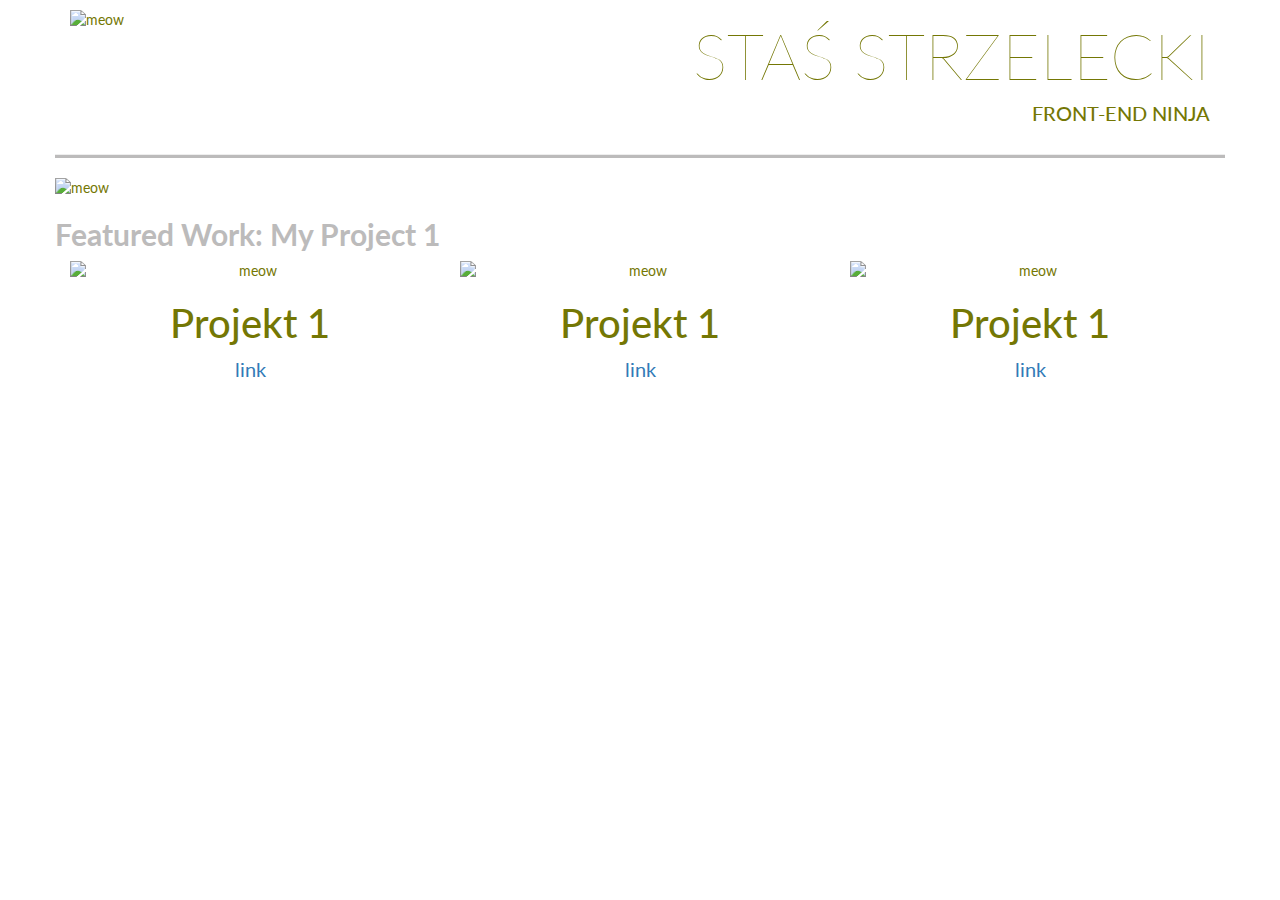
==== index.html @ 7382ddab "cor 1" ====
<!DOCTYPE html>
<html>
    <head>
        <title>Favourite app</title>
        <meta name="viewport" content="width=device-width, initial-scale=1">
        <meta charset="UTF-8">
        <link rel="stylesheet" type="text/css" href="css/bootstrap.css" />
        <link rel="stylesheet" type="text/css" href="css/style.css" />
        <link href='http://fonts.googleapis.com/css?family=Lato:100,400' rel='stylesheet' type='text/css'>
        <script type="text/javascript" src="js/jquery.js"></script>
        <script type="text/javascript" src="js/bootstrap.js"></script>
    </head>
    <body>
        <div class="container">
            <div class="row">
                <div class="col-md-2" style="margin-top: 10px">
                    <img class="img-responsive logo" src="http://placekitten.com/300/250" alt="meow"/>
                </div>
                <div class="col-md-10 text-right">
                    <h1 class="title text-thin">STAŚ STRZELECKI</h1>
                    <h4>FRONT-END NINJA</h4>
                </div>
            </div>
            <div class="row">
                <hr>
            </div>
            <div class="row">
                <img class="img-responsive" src="http://placekitten.com/1700/1000" alt="meow"/>
            </div>
            <div class="row">
                <h2 class="text-grey">
                    Featured Work: My Project 1
                </h2>
            </div>
            <div class="row">
                <div class="col-md-4 text-center proj1">
                    <img class="img-responsive center-block" src="http://placekitten.com/280/200" alt="meow" data-toggle="modal" data-target="#project1"/>
                    <h3>Projekt 1</h3>
                    <a href="google.com">
                        link
                    </a>
                </div>
                <div class="col-md-4 text-center proj2">
                    <img class="img-responsive center-block" src="http://placekitten.com/280/200" alt="meow" data-toggle="modal" data-target="#project2"/>
                    <h3>Projekt 1</h3>
                    <a href="google.com">
                        link
                    </a>
                </div>
                <div class="col-md-4 text-center proj3">
                    <img class="img-responsive center-block" src="http://placekitten.com/280/200" alt="meow" data-toggle="modal" data-target="#project3"/>
                    <h3>Projekt 1</h3>
                    <a href="http://www.google.com">
                        link
                    </a>
                </div>
            </div>
        </div>
        <!-- Modal 1-->
        <div class="modal fade" id="project1" tabindex="-1" role="dialog" aria-labelledby="myModalLabel" aria-hidden="true">
          <div class="modal-dialog">
            <div class="modal-content">
              <div class="modal-header">
                <h4 class="modal-title" id="myModalLabel">Favorite App Page</h4>
              </div>
              <div class="modal-body">
                <img class="img-responsive" src="http://placekitten.com/280/200">
                This was my first project in this class. I learned a lot about HTML and CSS.
              </div>
              <div class="modal-footer">
                <button type="button" class="btn btn-default" data-dismiss="modal">Close</button>
              </div>
            </div>
          </div>
        </div>
        <!-- Modal 2-->
        <div class="modal fade" id="project2" tabindex="-1" role="dialog" aria-labelledby="myModalLabel" aria-hidden="true">
          <div class="modal-dialog">
            <div class="modal-content">
              <div class="modal-header">
                <h4 class="modal-title" id="myModalLabel2">Favorite App Page</h4>
              </div>
              <div class="modal-body">
                <img class="img-responsive" src="http://placekitten.com/280/200">
                This was my first project in this class. I learned a lot about HTML and CSS.
              </div>
              <div class="modal-footer">
                <button type="button" class="btn btn-default" data-dismiss="modal">Close</button>
              </div>
            </div>
          </div>
        </div>
        <!-- Modal 3-->
        <div class="modal fade" id="project3" tabindex="-1" role="dialog" aria-labelledby="myModalLabel" aria-hidden="true">
          <div class="modal-dialog">
            <div class="modal-content">
              <div class="modal-header">
                <h4 class="modal-title" id="myModalLabel3">Favorite App Page</h4>
              </div>
              <div class="modal-body">
                <img class="img-responsive" src="http://placekitten.com/280/200">
                This was my first project in this class. I learned a lot about HTML and CSS.
              </div>
              <div class="modal-footer">
                <button type="button" class="btn btn-default" data-dismiss="modal">Close</button>
              </div>
            </div>
          </div>
        </div>
    </body>
</html>
---- css/style.css ----
@media screen and (max-width: 800px){
	.title{
		font-size: 40px;
	}
	.logo{
		display: none;
	}
}
/*@media screen and (max-width: 1000px) and (min-width: 700px){
	/*.proj1{
		width: 50%;
		/*margin: auto;
	}
	.proj2{
		width: 50%;
		/*margin: auto;
	}
	.proj3{
		width: 100%;
		max-width: 320px;
		margin: auto;
	}
	.proj1{
		width: 50%;
	}
	.proj2{
		width: 50%;
	}
	.proj3{
		width: 100%;
	}
	.rzad{
		display: flex;
		flex-wrap: wrap;
	}
}*/
body
{
	font-family: 'Lato', sans-serif;
	font-weight: 400;
	color: #747704;
}
h1
{
	font-size: 65px;
}
h3
{
	font-size: 40px;
}
h4
{
	font-size: 20px;
}
a
{
	font-size: 20px;
}
hr
{
	height: 3px;
	background-color: #BCBBBB
}
img, object, video
{
	max-width: 100%;
}
button, a
{
	min-width: 48px;
	min-height: 48px;
}
.text-thin
{
	font-weight: 100;
}
.text-grey
{
	color: #BCBBBB;
	font-weight: bold;
}
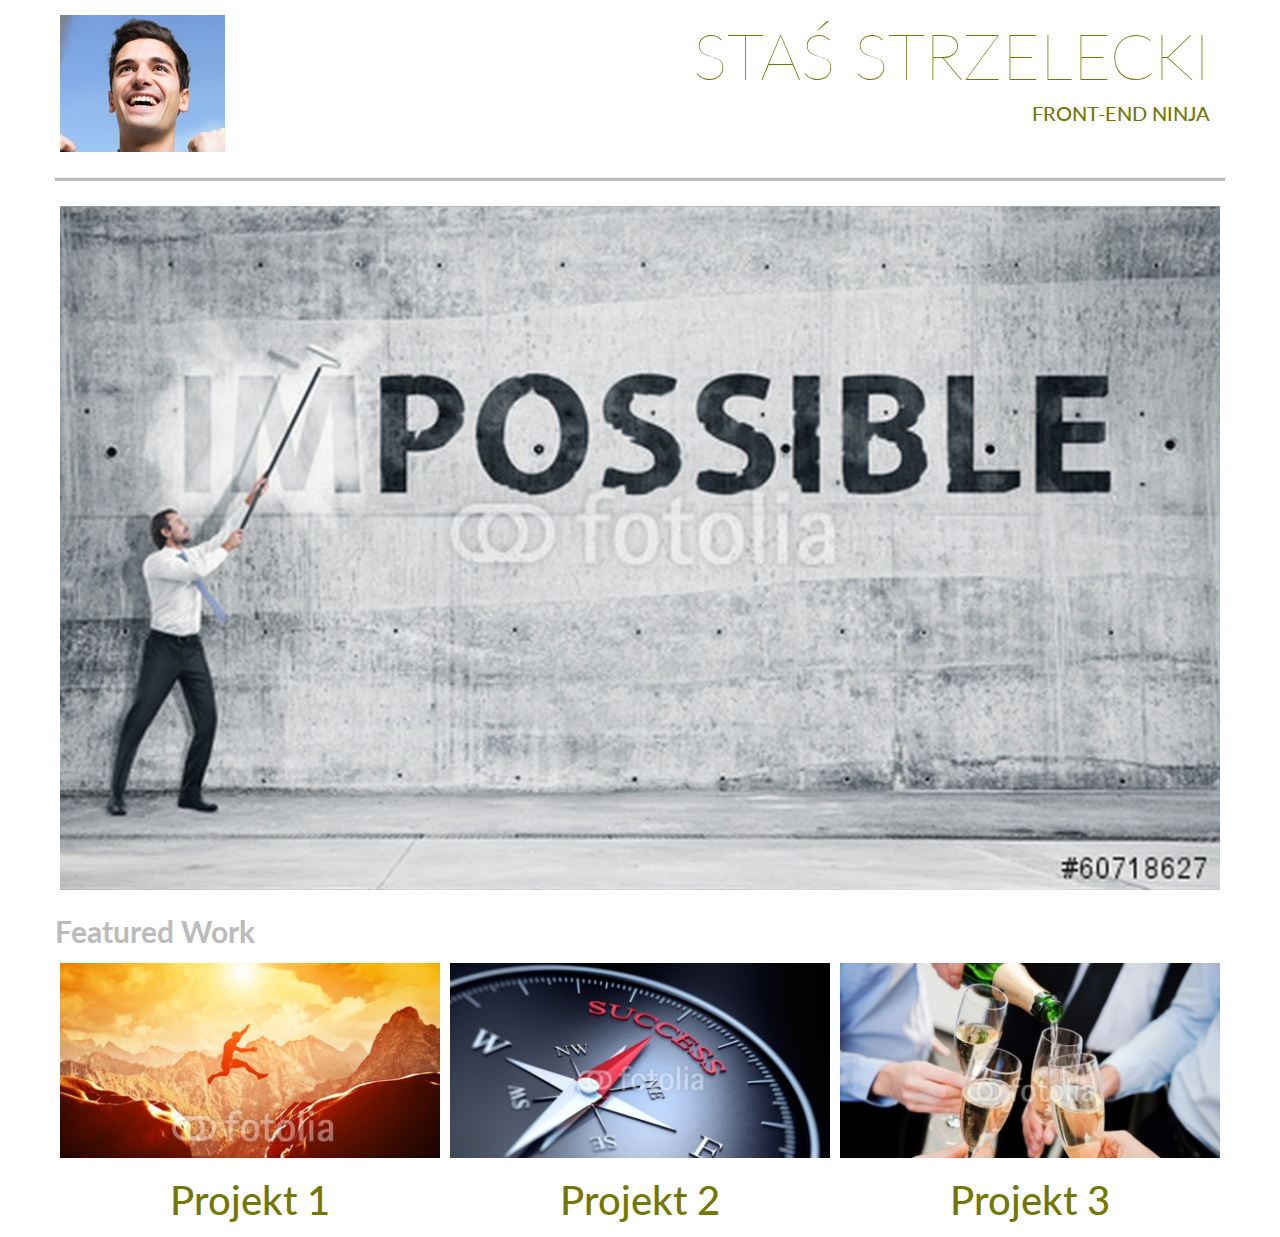
==== commit 58b1ee8b: "final cosmetics" ====
--- a/index.html
+++ b/index.html
@@ -13,8 +13,8 @@
     <body>
         <div class="container">
             <div class="row">
-                <div class="col-md-2" style="margin-top: 10px">
-                    <img class="img-responsive logo" src="http://placekitten.com/300/250" alt="meow"/>
+                <div class="col-md-2 logo" style="margin-top: 10px">
+                    <img class="img-responsive" src="images/ja_01.jpg" alt="me"/>
                 </div>
                 <div class="col-md-10 text-right">
                     <h1 class="title text-thin">STAŚ STRZELECKI</h1>
@@ -24,34 +24,31 @@
             <div class="row">
                 <hr>
             </div>
-            <div class="row">
-                <img class="img-responsive" src="http://placekitten.com/1700/1000" alt="meow"/>
+            <div class="row middle">
+                <img class="img-responsive" src="images\p0_01.jpg" alt="meow"/>
             </div>
             <div class="row">
                 <h2 class="text-grey">
-                    Featured Work: My Project 1
+                    Featured Work
                 </h2>
             </div>
             <div class="row">
                 <div class="col-md-4 text-center proj1">
-                    <img class="img-responsive center-block" src="http://placekitten.com/280/200" alt="meow" data-toggle="modal" data-target="#project1"/>
-                    <h3>Projekt 1</h3>
-                    <a href="google.com">
-                        link
+                    <img class="img-responsive center-block" src="images/p1_01.jpg" alt="meow" data-toggle="modal" data-target="#project1"/>
+                    <a href="http://www.aimaster.pl/portfolio-begginer/">
+                          <h3>Projekt 1</h3>
                     </a>
                 </div>
                 <div class="col-md-4 text-center proj2">
-                    <img class="img-responsive center-block" src="http://placekitten.com/280/200" alt="meow" data-toggle="modal" data-target="#project2"/>
-                    <h3>Projekt 1</h3>
-                    <a href="google.com">
-                        link
+                    <img class="img-responsive center-block" src="images/p2_01.jpg" alt="meow" data-toggle="modal" data-target="#project2"/>
+                    <a href="http://www.aimaster.pl/portfolio-bootstrap/">
+                        <h3>Projekt 2</h3>
                     </a>
                 </div>
                 <div class="col-md-4 text-center proj3">
-                    <img class="img-responsive center-block" src="http://placekitten.com/280/200" alt="meow" data-toggle="modal" data-target="#project3"/>
-                    <h3>Projekt 1</h3>
-                    <a href="http://www.google.com">
-                        link
+                    <img class="img-responsive center-block" src="images/p3_01.jpg" alt="meow" data-toggle="modal" data-target="#project3"/>
+                    <a href="http://www.aimaster.pl/responsive-design/index.html">
+                        <h3>Projekt 3</h3>
                     </a>
                 </div>
             </div>
--- a/css/style.css
+++ b/css/style.css
@@ -34,6 +34,14 @@
 		flex-wrap: wrap;
 	}
 }*/
+.proj1, .proj2, .proj3, .logo, .middle{
+	padding: 5px;
+}
+a
+{
+	font-variant: normal;
+	color: #747704;
+}
 body
 {
 	font-family: 'Lato', sans-serif;
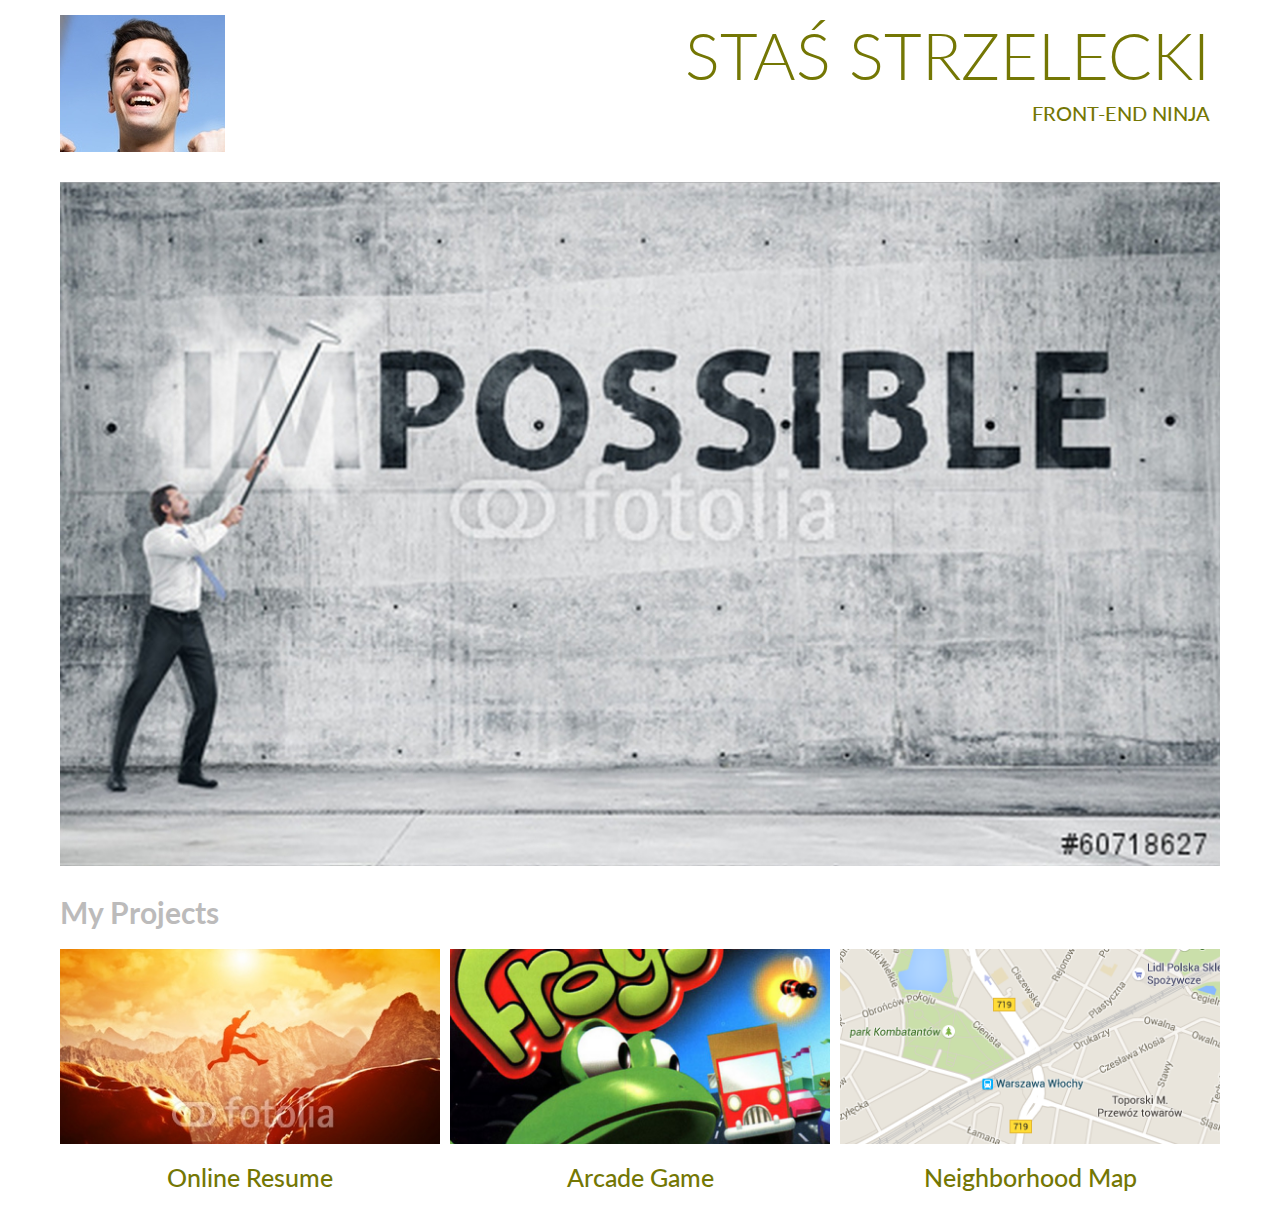
==== commit 697ab8b7: "Finish" ====
--- a/index.html
+++ b/index.html
@@ -6,7 +6,7 @@
         <meta charset="UTF-8">
         <link rel="stylesheet" type="text/css" href="css/bootstrap.css" />
         <link rel="stylesheet" type="text/css" href="css/style.css" />
-        <link href='http://fonts.googleapis.com/css?family=Lato:100,400' rel='stylesheet' type='text/css'>
+        <link href='http://fonts.googleapis.com/css?family=Lato:100,300' rel='stylesheet' type='text/css'>
         <script type="text/javascript" src="js/jquery.js"></script>
         <script type="text/javascript" src="js/bootstrap.js"></script>
     </head>
@@ -21,34 +21,34 @@
                     <h4>FRONT-END NINJA</h4>
                 </div>
             </div>
-            <div class="row">
+            <!-- <div class="row">
                 <hr>
-            </div>
+            </div> -->
             <div class="row middle">
-                <img class="img-responsive" src="images\p0_01.jpg" alt="meow"/>
+                <img class="img-responsive" src="images/p0_01.jpg" alt="meow"/>
             </div>
             <div class="row">
                 <h2 class="text-grey">
-                    Featured Work
+                    My Projects
                 </h2>
             </div>
             <div class="row">
                 <div class="col-md-4 text-center proj1">
                     <img class="img-responsive center-block" src="images/p1_01.jpg" alt="meow" data-toggle="modal" data-target="#project1"/>
-                    <a href="http://www.aimaster.pl/portfolio-begginer/">
-                          <h3>Projekt 1</h3>
+                    <a href="http://www.aimaster.pl/portfolio-bootstrap/">
+                          <h3>Online Resume</h3>
                     </a>
                 </div>
                 <div class="col-md-4 text-center proj2">
-                    <img class="img-responsive center-block" src="images/p2_01.jpg" alt="meow" data-toggle="modal" data-target="#project2"/>
+                    <img class="img-responsive center-block" src="images/frogg.png" alt="meow" data-toggle="modal" data-target="#project2"/>
                     <a href="http://www.aimaster.pl/portfolio-bootstrap/">
-                        <h3>Projekt 2</h3>
+                        <h3>Arcade Game</h3>
                     </a>
                 </div>
                 <div class="col-md-4 text-center proj3">
-                    <img class="img-responsive center-block" src="images/p3_01.jpg" alt="meow" data-toggle="modal" data-target="#project3"/>
-                    <a href="http://www.aimaster.pl/responsive-design/index.html">
-                        <h3>Projekt 3</h3>
+                    <img class="img-responsive center-block" src="images/map_01.png" alt="meow" data-toggle="modal" data-target="#project3"/>
+                    <a href="http://www.aimaster.pl/portfolio-bootstrap/">
+                        <h3>Neighborhood Map</h3>
                     </a>
                 </div>
             </div>
@@ -58,11 +58,17 @@
           <div class="modal-dialog">
             <div class="modal-content">
               <div class="modal-header">
-                <h4 class="modal-title" id="myModalLabel">Favorite App Page</h4>
+                <h4 class="modal-title" id="myModalLabel">Online Resume</h4>
               </div>
               <div class="modal-body">
-                <img class="img-responsive" src="http://placekitten.com/280/200">
-                This was my first project in this class. I learned a lot about HTML and CSS.
+                <img class="img-responsive" src="images/p1_01.jpg" alt="project 1">
+                <div class="tekst">
+                  Demonstrates mastery of the language's syntax through a series of challenges. </br>
+                  </br>
+                  Each multipart problem mimics a real-life challenge that front-end developers face. </br>
+                  </br>
+                  Presents clean code and knowledge of variables, objects, JSON, functions and control flow to successfully solve the challenges.
+                </div>
               </div>
               <div class="modal-footer">
                 <button type="button" class="btn btn-default" data-dismiss="modal">Close</button>
@@ -75,11 +81,15 @@
           <div class="modal-dialog">
             <div class="modal-content">
               <div class="modal-header">
-                <h4 class="modal-title" id="myModalLabel2">Favorite App Page</h4>
+                <h4 class="modal-title" id="myModalLabel2">Arcade Game</h4>
               </div>
               <div class="modal-body">
-                <img class="img-responsive" src="http://placekitten.com/280/200">
-                This was my first project in this class. I learned a lot about HTML and CSS.
+                <img class="img-responsive" src="images/frogg.png" alt="project 2">
+                <div class="tekst">
+                  Uses visual assets and a game loop engine.</br>
+                  </br>
+                  Using a number of entities to the game including the player characters and enemies to recreate the classic arcade game Frogger.
+                </div>
               </div>
               <div class="modal-footer">
                 <button type="button" class="btn btn-default" data-dismiss="modal">Close</button>
@@ -92,11 +102,17 @@
           <div class="modal-dialog">
             <div class="modal-content">
               <div class="modal-header">
-                <h4 class="modal-title" id="myModalLabel3">Favorite App Page</h4>
+                <h4 class="modal-title" id="myModalLabel3">Neighborhood Map</h4>
               </div>
               <div class="modal-body">
-                <img class="img-responsive" src="http://placekitten.com/280/200">
-                This was my first project in this class. I learned a lot about HTML and CSS.
+                <img class="img-responsive" src="images/map_01.png" alt="project 3">
+                <div class="tekst">
+                  Single-page application featuring a map of my neighborhood or a neighborhood one would like to visit.</br>
+                  </br>
+                  Additional functionality is: map markers to identify popular locations or places one’d like to visit, a search function to easily discover these locations, and a listview to support simple browsing of all locations. </br>
+                  </br>
+                  Also provide additional information about each of these locations (such as StreetView images, Wikipedia articles, Yelp reviews, etc).
+                </div>
               </div>
               <div class="modal-footer">
                 <button type="button" class="btn btn-default" data-dismiss="modal">Close</button>
--- a/css/style.css
+++ b/css/style.css
@@ -37,6 +37,14 @@
 .proj1, .proj2, .proj3, .logo, .middle{
 	padding: 5px;
 }
+.middle{
+	margin-top: 20px;
+}
+.tekst{
+	margin-top: 20px;
+	width: 390px;
+	text-align: justify;
+}
 a
 {
 	font-variant: normal;
@@ -54,7 +62,7 @@
 }
 h3
 {
-	font-size: 40px;
+	font-size: 25px;
 }
 h4
 {
@@ -80,10 +88,11 @@
 }
 .text-thin
 {
-	font-weight: 100;
+	font-weight: 300;
 }
 .text-grey
 {
 	color: #BCBBBB;
 	font-weight: bold;
+	padding: 5px;
 }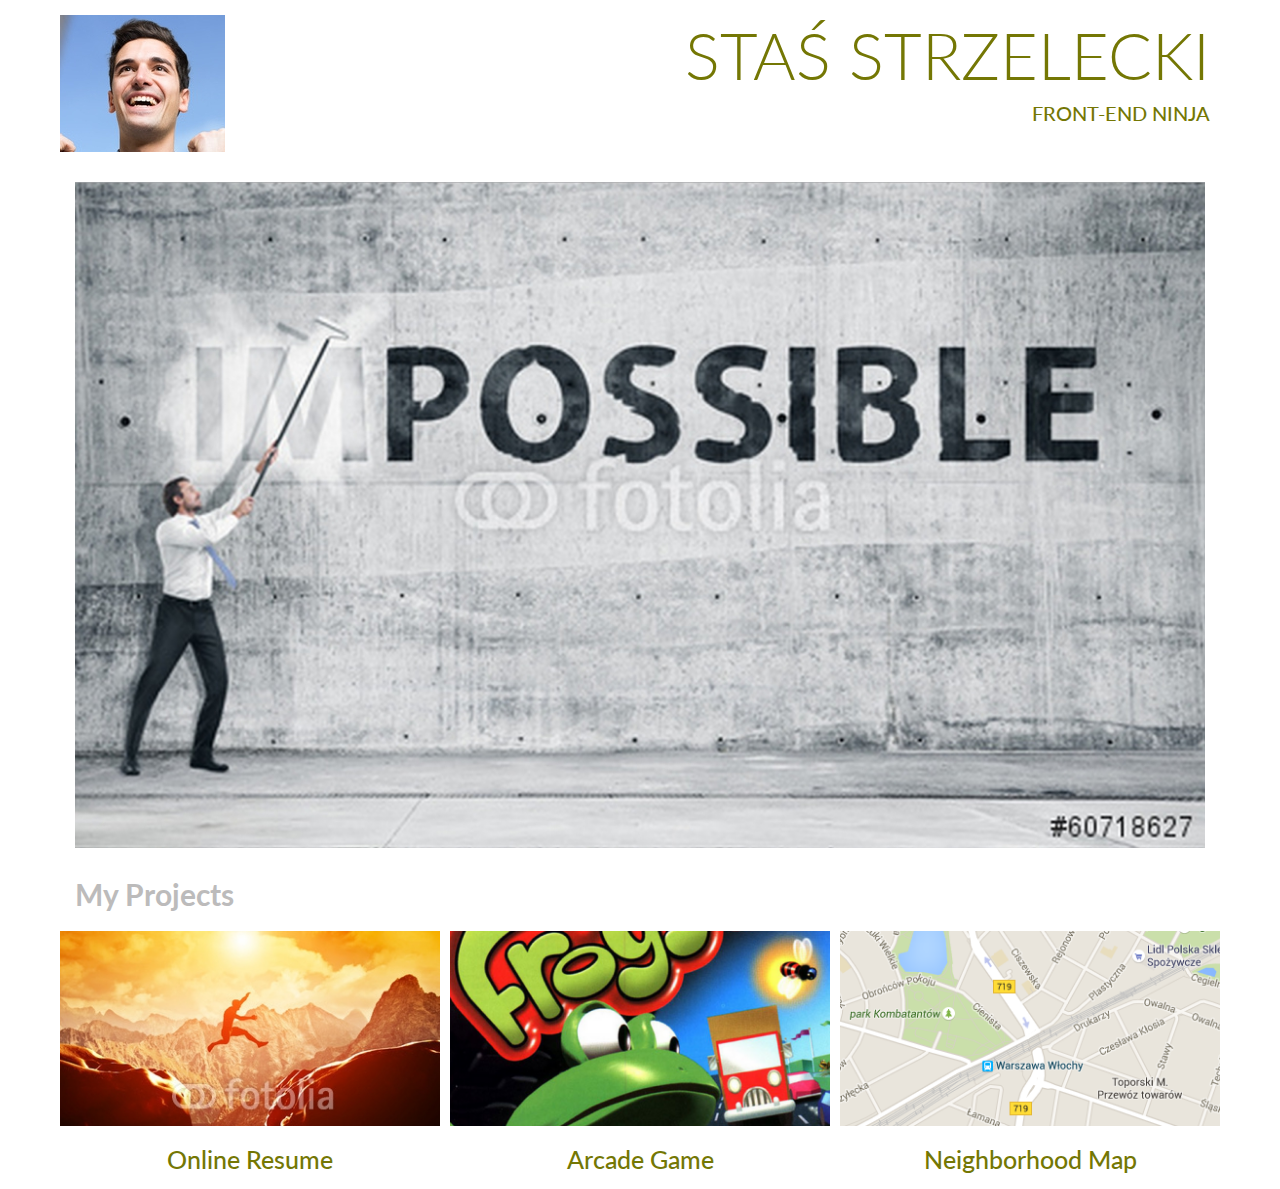
==== commit 80f979c2: "small change" ====
--- a/index.html
+++ b/index.html
@@ -1,19 +1,19 @@
 <!DOCTYPE html>
 <html>
     <head>
-        <title>Favourite app</title>
+        <title>Portfolio</title>
         <meta name="viewport" content="width=device-width, initial-scale=1">
         <meta charset="UTF-8">
-        <link rel="stylesheet" type="text/css" href="css/bootstrap.css" />
-        <link rel="stylesheet" type="text/css" href="css/style.css" />
-        <link href='http://fonts.googleapis.com/css?family=Lato:100,300' rel='stylesheet' type='text/css'>
-        <script type="text/javascript" src="js/jquery.js"></script>
-        <script type="text/javascript" src="js/bootstrap.js"></script>
+        <link rel="stylesheet" href="css/bootstrap.css" />
+        <link rel="stylesheet" href="css/style.css" />
+        <link href="http://fonts.googleapis.com/css?family=Lato:100,300" rel="stylesheet" type="text/css">
+        <script src="js/jquery.js"></script>
+        <script src="js/bootstrap.js"></script>
     </head>
     <body>
         <div class="container">
             <div class="row">
-                <div class="col-md-2 logo" style="margin-top: 10px">
+                <div class="col-md-2 logo">
                     <img class="img-responsive" src="images/ja_01.jpg" alt="me"/>
                 </div>
                 <div class="col-md-10 text-right">
@@ -21,16 +21,15 @@
                     <h4>FRONT-END NINJA</h4>
                 </div>
             </div>
-            <!-- <div class="row">
-                <hr>
-            </div> -->
             <div class="row middle">
-                <img class="img-responsive" src="images/p0_01.jpg" alt="meow"/>
+                <div class="col-md-12"><img class="img-responsive" src="images/p0_01.jpg" alt="meow"/></div>
             </div>
             <div class="row">
-                <h2 class="text-grey">
+                <div class="col-md-12">
+                  <h2 class="text-grey">
                     My Projects
-                </h2>
+                  </h2>
+                </div>
             </div>
             <div class="row">
                 <div class="col-md-4 text-center proj1">
@@ -63,10 +62,10 @@
               <div class="modal-body">
                 <img class="img-responsive" src="images/p1_01.jpg" alt="project 1">
                 <div class="tekst">
-                  Demonstrates mastery of the language's syntax through a series of challenges. </br>
-                  </br>
-                  Each multipart problem mimics a real-life challenge that front-end developers face. </br>
-                  </br>
+                  Demonstrates mastery of the language's syntax through a series of challenges. <br>
+                  <br>
+                  Each multipart problem mimics a real-life challenge that front-end developers face. <br>
+                  <br>
                   Presents clean code and knowledge of variables, objects, JSON, functions and control flow to successfully solve the challenges.
                 </div>
               </div>
@@ -86,8 +85,8 @@
               <div class="modal-body">
                 <img class="img-responsive" src="images/frogg.png" alt="project 2">
                 <div class="tekst">
-                  Uses visual assets and a game loop engine.</br>
-                  </br>
+                  Uses visual assets and a game loop engine.<br>
+                  <br>
                   Using a number of entities to the game including the player characters and enemies to recreate the classic arcade game Frogger.
                 </div>
               </div>
@@ -107,10 +106,10 @@
               <div class="modal-body">
                 <img class="img-responsive" src="images/map_01.png" alt="project 3">
                 <div class="tekst">
-                  Single-page application featuring a map of my neighborhood or a neighborhood one would like to visit.</br>
-                  </br>
-                  Additional functionality is: map markers to identify popular locations or places one’d like to visit, a search function to easily discover these locations, and a listview to support simple browsing of all locations. </br>
-                  </br>
+                  Single-page application featuring a map of my neighborhood or a neighborhood one would like to visit.<br>
+                  <br>
+                  Additional functionality is: map markers to identify popular locations or places one’d like to visit, a search function to easily discover these locations, and a listview to support simple browsing of all locations. <br>
+                  <br>
                   Also provide additional information about each of these locations (such as StreetView images, Wikipedia articles, Yelp reviews, etc).
                 </div>
               </div>
--- a/css/style.css
+++ b/css/style.css
@@ -1,98 +1,76 @@
-@media screen and (max-width: 800px){
-	.title{
+@media screen and (max-width: 800px) {
+	.title {
 		font-size: 40px;
 	}
-	.logo{
+	.logo {
 		display: none;
 	}
 }
-/*@media screen and (max-width: 1000px) and (min-width: 700px){
-	/*.proj1{
-		width: 50%;
-		/*margin: auto;
-	}
-	.proj2{
-		width: 50%;
-		/*margin: auto;
-	}
-	.proj3{
-		width: 100%;
-		max-width: 320px;
-		margin: auto;
-	}
-	.proj1{
-		width: 50%;
-	}
-	.proj2{
-		width: 50%;
-	}
-	.proj3{
-		width: 100%;
-	}
-	.rzad{
-		display: flex;
-		flex-wrap: wrap;
-	}
-}*/
-.proj1, .proj2, .proj3, .logo, .middle{
+
+.proj1, .proj2, .proj3, .logo, .middle {
 	padding: 5px;
 }
-.middle{
+
+.middle {
 	margin-top: 20px;
 }
-.tekst{
+
+.tekst {
 	margin-top: 20px;
 	width: 390px;
 	text-align: justify;
 }
-a
-{
+
+a {
 	font-variant: normal;
 	color: #747704;
 }
-body
-{
+
+body {
 	font-family: 'Lato', sans-serif;
 	font-weight: 400;
 	color: #747704;
 }
-h1
-{
+
+h1 {
 	font-size: 65px;
 }
-h3
-{
+
+h3 {
 	font-size: 25px;
 }
-h4
-{
+
+h4 {
 	font-size: 20px;
 }
-a
-{
+
+a {
 	font-size: 20px;
 }
-hr
-{
+
+hr {
 	height: 3px;
-	background-color: #BCBBBB
+	background-color: #bcbbbb;
 }
-img, object, video
-{
+
+img, object, video {
 	max-width: 100%;
 }
-button, a
-{
+
+button, a {
 	min-width: 48px;
 	min-height: 48px;
 }
-.text-thin
-{
+
+.text-thin {
 	font-weight: 300;
 }
-.text-grey
-{
-	color: #BCBBBB;
+
+.text-grey {
+	color: #bcbbbb;
 	font-weight: bold;
 	padding: 5px;
+}
+.logo {
+	margin-top: 10px;
 }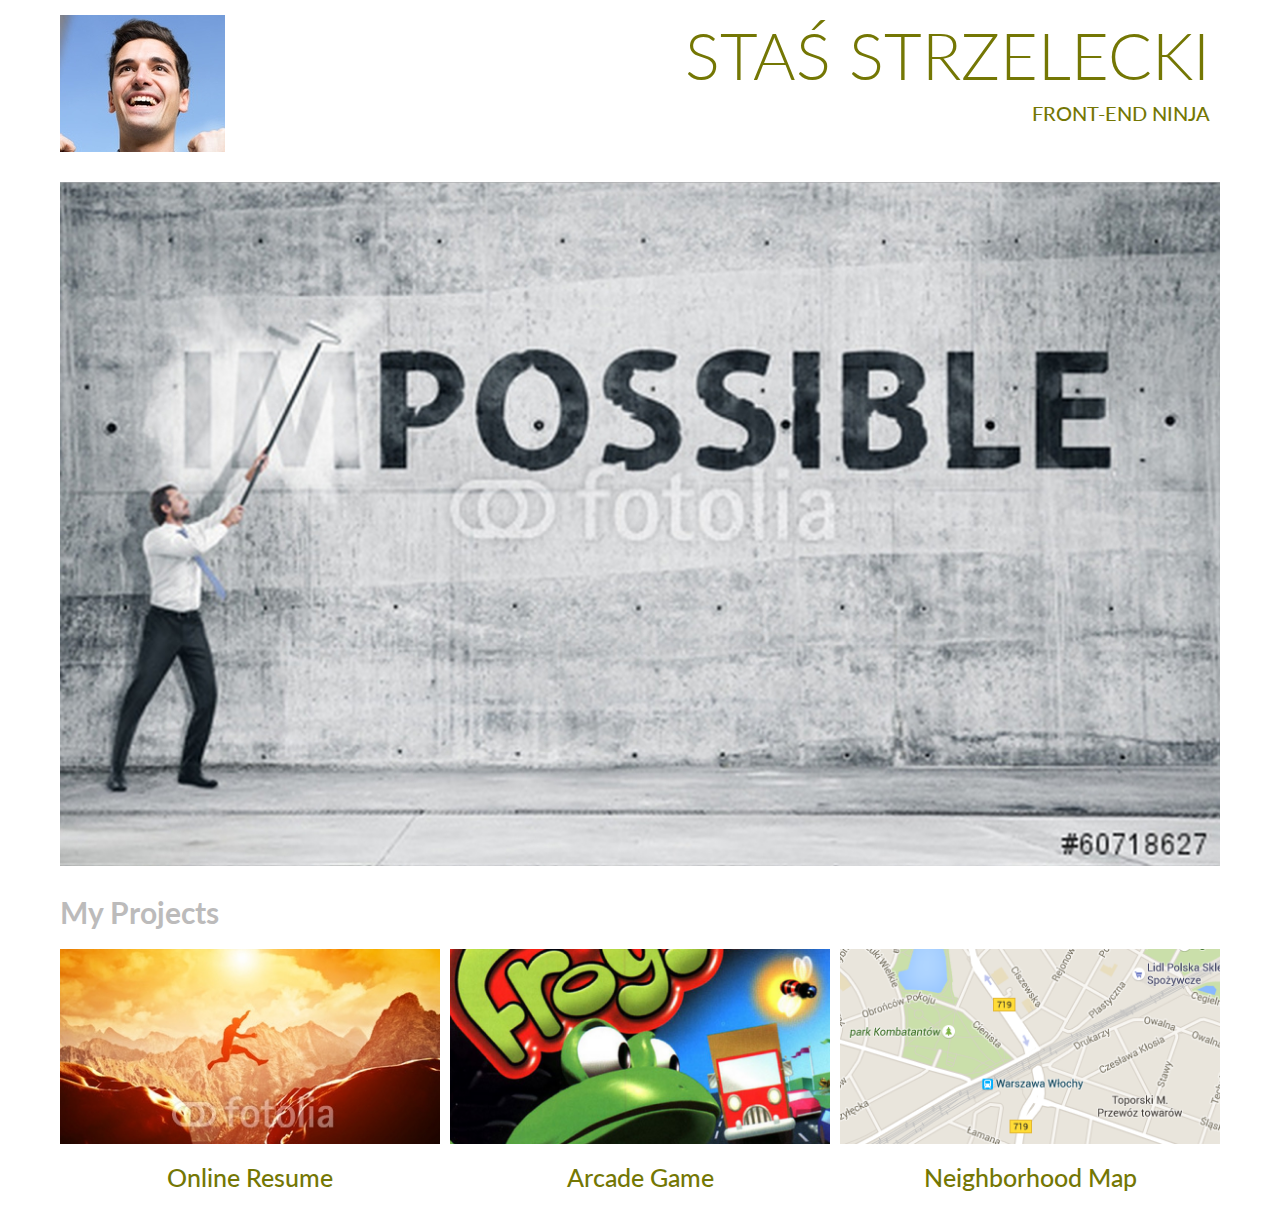
==== commit 4afd66a7: "Final final final changes. Hope that the last ones :)" ====
--- a/index.html
+++ b/index.html
@@ -12,45 +12,45 @@
     </head>
     <body>
         <div class="container">
-            <div class="row">
+            <header class="row">
                 <div class="col-md-2 logo">
-                    <img class="img-responsive" src="images/ja_01.jpg" alt="me"/>
+                    <img class="img-responsive" src="img/ja_01.jpg" alt="me"/>
                 </div>
                 <div class="col-md-10 text-right">
                     <h1 class="title text-thin">STAŚ STRZELECKI</h1>
                     <h4>FRONT-END NINJA</h4>
                 </div>
-            </div>
-            <div class="row middle">
-                <div class="col-md-12"><img class="img-responsive" src="images/p0_01.jpg" alt="meow"/></div>
-            </div>
-            <div class="row">
+            </header>
+            <section class="row middle">
+                <div class="col-md-12"><img class="img-responsive" src="img/p0_01.jpg" alt="meow"/></div>
+            </section>
+            <article class="row">
                 <div class="col-md-12">
                   <h2 class="text-grey">
                     My Projects
                   </h2>
                 </div>
-            </div>
-            <div class="row">
+            </article>
+            <footer class="row">
                 <div class="col-md-4 text-center proj1">
-                    <img class="img-responsive center-block" src="images/p1_01.jpg" alt="meow" data-toggle="modal" data-target="#project1"/>
+                    <img class="img-responsive center-block" src="img/p1_01.jpg" alt="meow" data-toggle="modal" data-target="#project1"/>
                     <a href="http://www.aimaster.pl/portfolio-bootstrap/">
                           <h3>Online Resume</h3>
                     </a>
                 </div>
                 <div class="col-md-4 text-center proj2">
-                    <img class="img-responsive center-block" src="images/frogg.png" alt="meow" data-toggle="modal" data-target="#project2"/>
+                    <img class="img-responsive center-block" src="img/frogg.png" alt="meow" data-toggle="modal" data-target="#project2"/>
                     <a href="http://www.aimaster.pl/portfolio-bootstrap/">
                         <h3>Arcade Game</h3>
                     </a>
                 </div>
                 <div class="col-md-4 text-center proj3">
-                    <img class="img-responsive center-block" src="images/map_01.png" alt="meow" data-toggle="modal" data-target="#project3"/>
+                    <img class="img-responsive center-block" src="img/map_01.png" alt="meow" data-toggle="modal" data-target="#project3"/>
                     <a href="http://www.aimaster.pl/portfolio-bootstrap/">
                         <h3>Neighborhood Map</h3>
                     </a>
                 </div>
-            </div>
+            </footer>
         </div>
         <!-- Modal 1-->
         <div class="modal fade" id="project1" tabindex="-1" role="dialog" aria-labelledby="myModalLabel" aria-hidden="true">
@@ -60,7 +60,7 @@
                 <h4 class="modal-title" id="myModalLabel">Online Resume</h4>
               </div>
               <div class="modal-body">
-                <img class="img-responsive" src="images/p1_01.jpg" alt="project 1">
+                <img class="img-responsive" src="img/p1_01.jpg" alt="project 1">
                 <div class="tekst">
                   Demonstrates mastery of the language's syntax through a series of challenges. <br>
                   <br>
@@ -83,7 +83,7 @@
                 <h4 class="modal-title" id="myModalLabel2">Arcade Game</h4>
               </div>
               <div class="modal-body">
-                <img class="img-responsive" src="images/frogg.png" alt="project 2">
+                <img class="img-responsive" src="img/frogg.png" alt="project 2">
                 <div class="tekst">
                   Uses visual assets and a game loop engine.<br>
                   <br>
@@ -104,7 +104,7 @@
                 <h4 class="modal-title" id="myModalLabel3">Neighborhood Map</h4>
               </div>
               <div class="modal-body">
-                <img class="img-responsive" src="images/map_01.png" alt="project 3">
+                <img class="img-responsive" src="img/map_01.png" alt="project 3">
                 <div class="tekst">
                   Single-page application featuring a map of my neighborhood or a neighborhood one would like to visit.<br>
                   <br>
--- a/css/style.css
+++ b/css/style.css
@@ -13,6 +13,10 @@
 
 .middle {
 	margin-top: 20px;
+}
+
+.col-md-12 {
+	padding: 0px;
 }
 
 .tekst {
@@ -71,6 +75,7 @@
 	font-weight: bold;
 	padding: 5px;
 }
+
 .logo {
 	margin-top: 10px;
 }